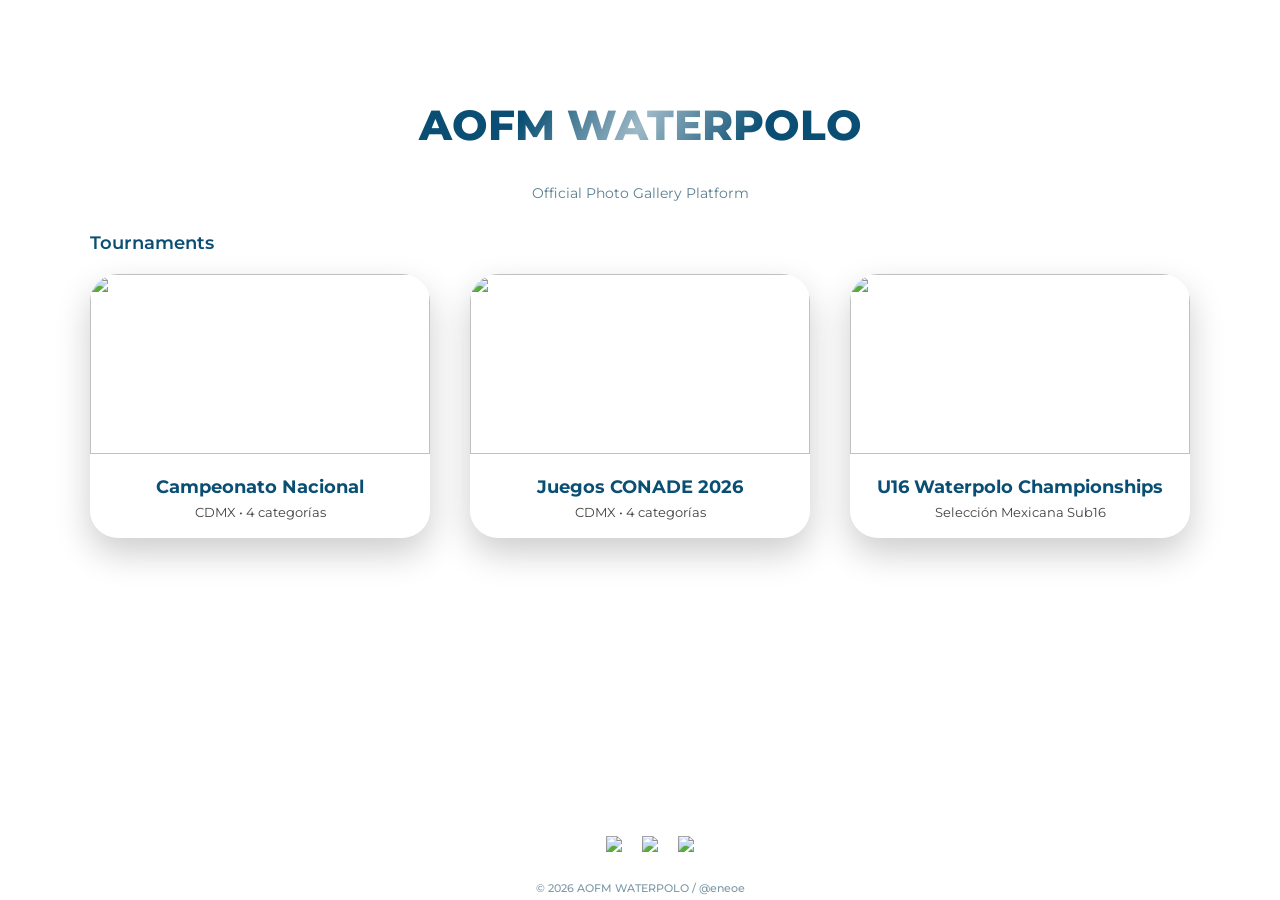
==== index.html @ 0364b386 "Add files via upload" ====
<!DOCTYPE html>

<html lang="es">
<head>
<meta charset="utf-8"/>
<meta content="width=device-width, initial-scale=1.0" name="viewport"/>
<title>AOFM Waterpolo</title>
<link href="https://fonts.googleapis.com/css2?family=Montserrat:wght@300;400;600;800&amp;display=swap" rel="stylesheet"/>
<style>

body{
  margin:0;
  font-family:'Montserrat',sans-serif;

  background:
    linear-gradient(rgba(255,255,255,0.25), rgba(255,255,255,0.15)),
    url('background.png');

  background-size:cover;
  background-position:center;
  background-attachment:fixed;
}

/* HEADER */
.header{
  text-align:center;
  padding:80px 20px 10px;
}

.title{
  display:inline-block;
  font-size:42px;
  font-weight:800;
  color:#0a4f73;
  padding:18px 60px;

  background:rgba(255,255,255,0.25);
  backdrop-filter:blur(25px);

  border-radius:30px;
  border:1px solid rgba(255,255,255,0.6);

  position:relative;
  overflow:hidden;
}

.title::before{
  content:"";
  position:absolute;
  inset:0;
  background:linear-gradient(120deg,transparent 30%,rgba(255,255,255,0.6) 50%,transparent 70%);
  animation:wave 3s infinite linear;
}

@keyframes wave{
  0%{transform:translateX(-100%)}
  100%{transform:translateX(100%)}
}

.subtitle{
  margin-top:10px;
  font-size:14px;
  color:#5c7f91;
}

/* TOURNAMENTS TITLE (LEFT ALIGNED) */
.section-title{
  max-width:1100px;
  margin:20px auto 0;
  padding:0 20px;

  font-size:18px;
  font-weight:600;
  color:#0a4f73;

  text-align:left;
}

/* GRID */
.grid{
  display:grid;
  grid-template-columns:repeat(auto-fit, minmax(260px, 1fr));
  gap:40px;

  max-width:1100px;
  margin:0 auto;

  padding:20px 20px 140px;
}

/* CARDS */
.card{
  text-decoration:none;
  color:inherit;

  border-radius:28px;
  overflow:hidden;

  background:rgba(255,255,255,0.40);
  backdrop-filter:blur(12px);

  box-shadow:
    0 15px 35px rgba(0,0,0,0.2),
    inset 0 1px 4px rgba(255,255,255,0.5);

  transition:0.35s;
}

.card:hover{
  transform:translateY(-8px) scale(1.02);
}

.card img{
  width:100%;
  height:180px;
  object-fit:cover;
}

.card-content{
  padding:18px;
  text-align:center;
}

.card-content h3{
  margin:0;
  font-size:18px;
  color:#0a4f73;
}

.card-content p{
  margin:6px 0 0;
  font-size:13px;
  opacity:0.75;
}

/* FOOTER BAND */
.footer{
  position:fixed;
  bottom:30px; /* 👈 pushes band UP */
  width:100%;

  text-align:center;
  padding:14px 10px;

  background:rgba(255,255,255,0.55);
  backdrop-filter:blur(12px);
}

.footer img{
  height:34px;
  margin:0 8px;
}

/* 👇 TEXT BELOW THE BAND */
.copyright{
  position:fixed;
  bottom:5px;

  width:100%;
  text-align:center;

  font-size:11px; /* 👈 smaller */
  font-weight:500;

  color:#5c7f91;
  opacity:0.8;
}

/* LOGOS */
.footer img{
  height:34px;
  margin:0 8px;
}


/* MOBILE */
@media (max-width:600px){

  body{
    background-attachment:scroll;
  }

  .title{
    font-size:28px;
    padding:14px 30px;
  }

  .grid{
    gap:25px;
  }

}

</style>
</head>
<body>
<div class="header">
<div class="title">AOFM WATERPOLO</div>
<div class="subtitle">Official Photo Gallery Platform</div>
</div>
<div class="section-title">Tournaments</div>
<div class="grid">
<a class="card" href="campeonato2026.html">
<img src="waterpolo.jpg"/>
<div class="card-content">
<h3>Campeonato Nacional</h3>
<p>CDMX • 4 categorías</p>
</div>
</a>
<a class="card" href="conade2026.html">
<img src="polo_conade.png"/>
<div class="card-content">
<h3>Juegos CONADE 2026</h3>
<p>CDMX • 4 categorías</p>
</div>
</a>
<a class="card" href="#">
<img src="championship_cover.png"/>
<div class="card-content">
<h3>U16 Waterpolo Championships</h3>
<p>Selección Mexicana Sub16</p>
</div>
</a>
</div>
<div class="footer">
<div class="footer-logos">
<img src="logo-aofm.png"/>
<img src="logo-club.png"/>
<img src="logo-olimpicos.png"/>
</div>
</div>
<div class="copyright">
  © 2026 AOFM WATERPOLO / @eneoe
</div>
</body>
</html>
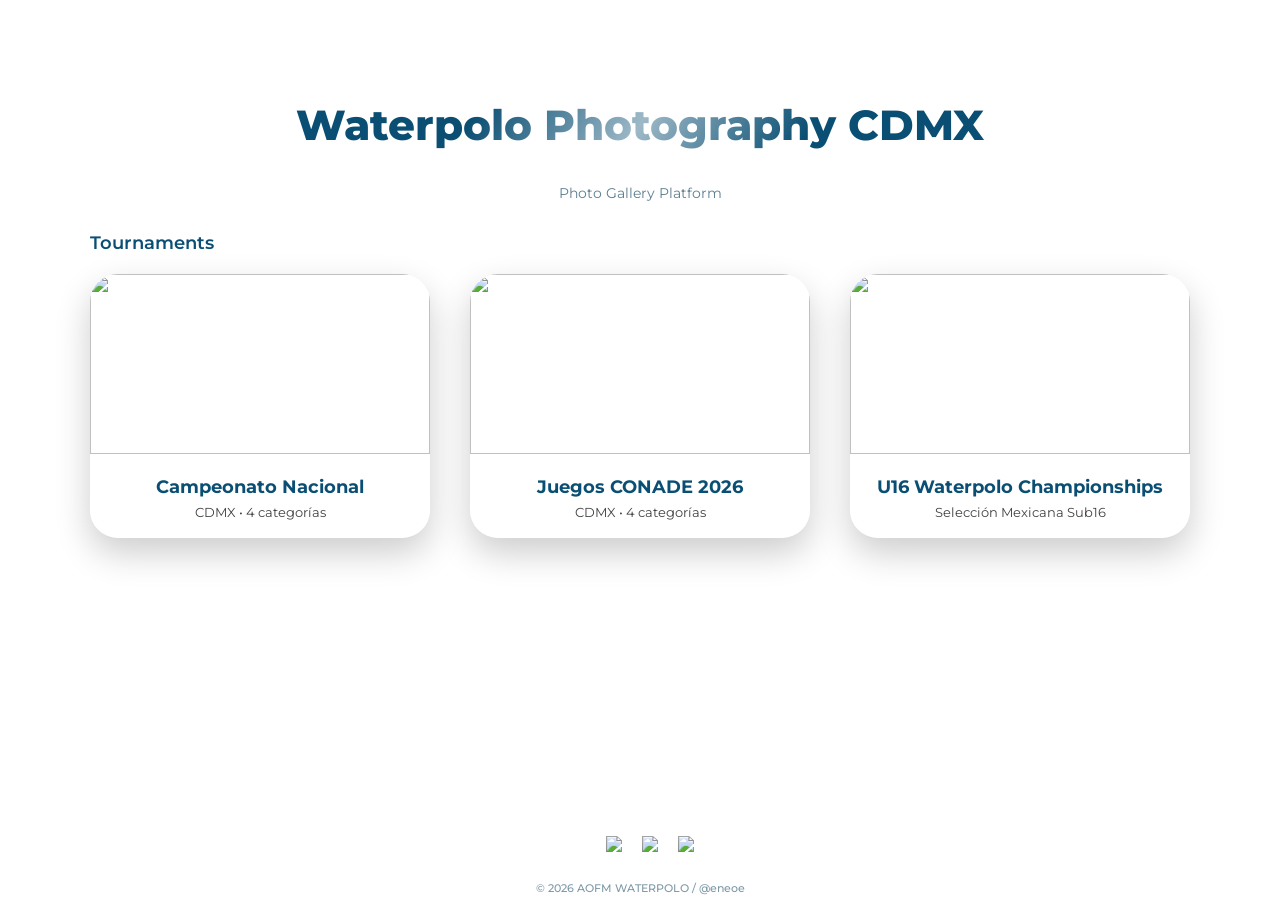
==== commit 804edc97: "Update index.html" ====
--- a/index.html
+++ b/index.html
@@ -4,7 +4,7 @@
 <head>
 <meta charset="utf-8"/>
 <meta content="width=device-width, initial-scale=1.0" name="viewport"/>
-<title>AOFM Waterpolo</title>
+<title>Waterpolo Photography CDMX</title>
 <link href="https://fonts.googleapis.com/css2?family=Montserrat:wght@300;400;600;800&amp;display=swap" rel="stylesheet"/>
 <style>
 
@@ -195,8 +195,8 @@
 </head>
 <body>
 <div class="header">
-<div class="title">AOFM WATERPOLO</div>
-<div class="subtitle">Official Photo Gallery Platform</div>
+<div class="title">Waterpolo Photography CDMX</div>
+<div class="subtitle">Photo Gallery Platform</div>
 </div>
 <div class="section-title">Tournaments</div>
 <div class="grid">
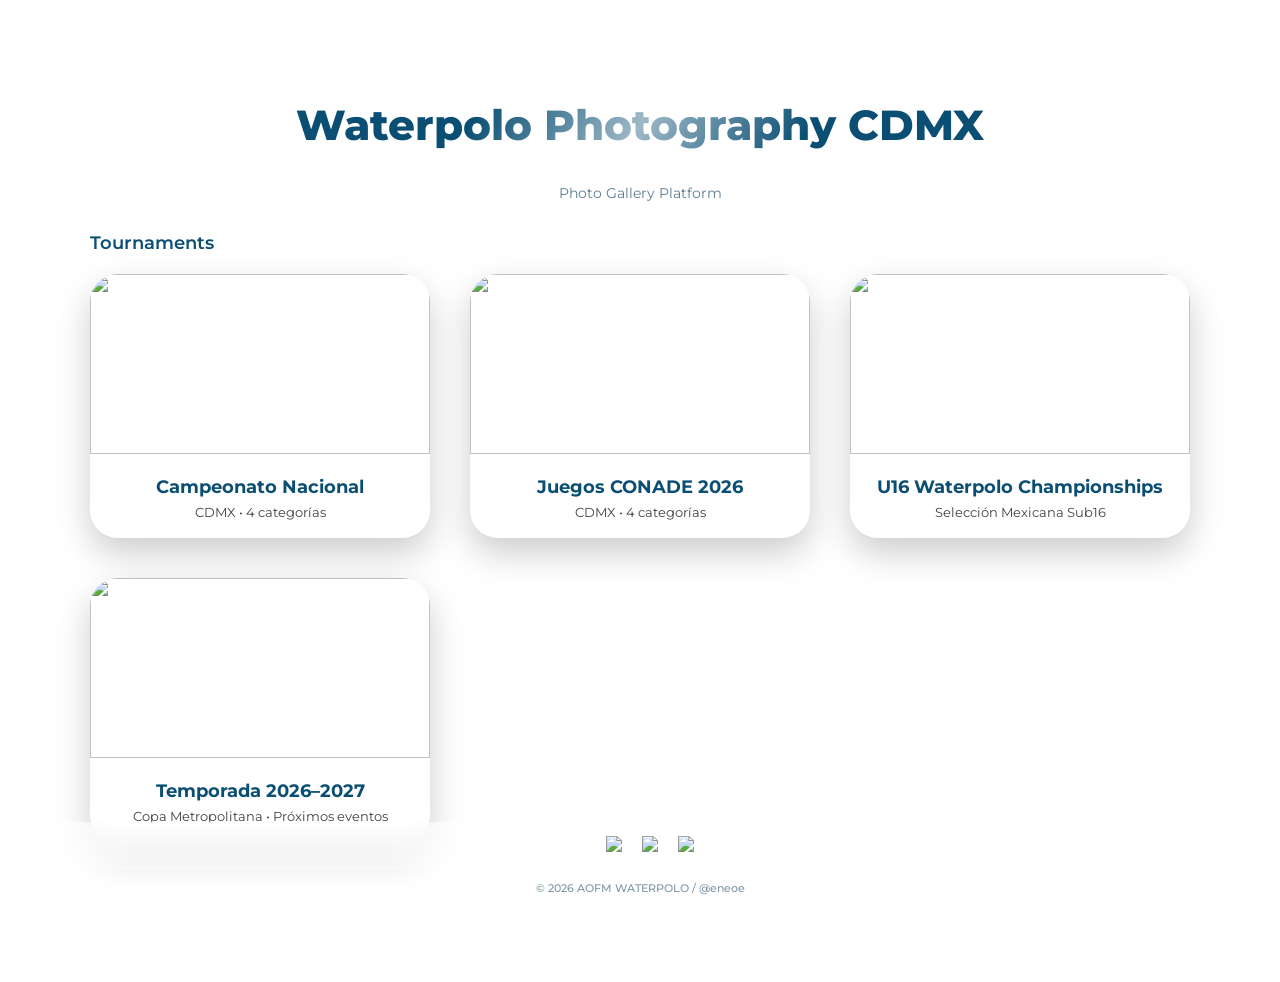
==== commit a228e4cb: "feat(home): add 2026-2027 season" ====
--- a/index.html
+++ b/index.html
@@ -136,7 +136,7 @@
 /* FOOTER BAND */
 .footer{
   position:fixed;
-  bottom:30px; /* 👈 pushes band UP */
+  bottom:30px;
   width:100%;
 
   text-align:center;
@@ -151,7 +151,7 @@
   margin:0 8px;
 }
 
-/* 👇 TEXT BELOW THE BAND */
+/* TEXT BELOW THE BAND */
 .copyright{
   position:fixed;
   bottom:5px;
@@ -159,7 +159,7 @@
   width:100%;
   text-align:center;
 
-  font-size:11px; /* 👈 smaller */
+  font-size:11px;
   font-weight:500;
 
   color:#5c7f91;
@@ -194,12 +194,16 @@
 </style>
 </head>
 <body>
+
 <div class="header">
 <div class="title">Waterpolo Photography CDMX</div>
 <div class="subtitle">Photo Gallery Platform</div>
 </div>
+
 <div class="section-title">Tournaments</div>
+
 <div class="grid">
+
 <a class="card" href="campeonato2026.html">
 <img src="waterpolo.jpg"/>
 <div class="card-content">
@@ -207,6 +211,7 @@
 <p>CDMX • 4 categorías</p>
 </div>
 </a>
+
 <a class="card" href="conade2026.html">
 <img src="polo_conade.png"/>
 <div class="card-content">
@@ -214,14 +219,25 @@
 <p>CDMX • 4 categorías</p>
 </div>
 </a>
-<a class="card" href="#">
+
+<a class="card" href="gallery.html?t=WORLD2026&cat=U16">
 <img src="championship_cover.png"/>
 <div class="card-content">
 <h3>U16 Waterpolo Championships</h3>
 <p>Selección Mexicana Sub16</p>
 </div>
 </a>
-</div>
+
+<a class="card" href="temporada2026-2027.html">
+<img src="waterpolo.jpg"/>
+<div class="card-content">
+<h3>Temporada 2026–2027</h3>
+<p>Copa Metropolitana • Próximos eventos</p>
+</div>
+</a>
+
+</div>
+
 <div class="footer">
 <div class="footer-logos">
 <img src="logo-aofm.png"/>
@@ -229,8 +245,10 @@
 <img src="logo-olimpicos.png"/>
 </div>
 </div>
+
 <div class="copyright">
   © 2026 AOFM WATERPOLO / @eneoe
 </div>
+
 </body>
-</html>
+</html>
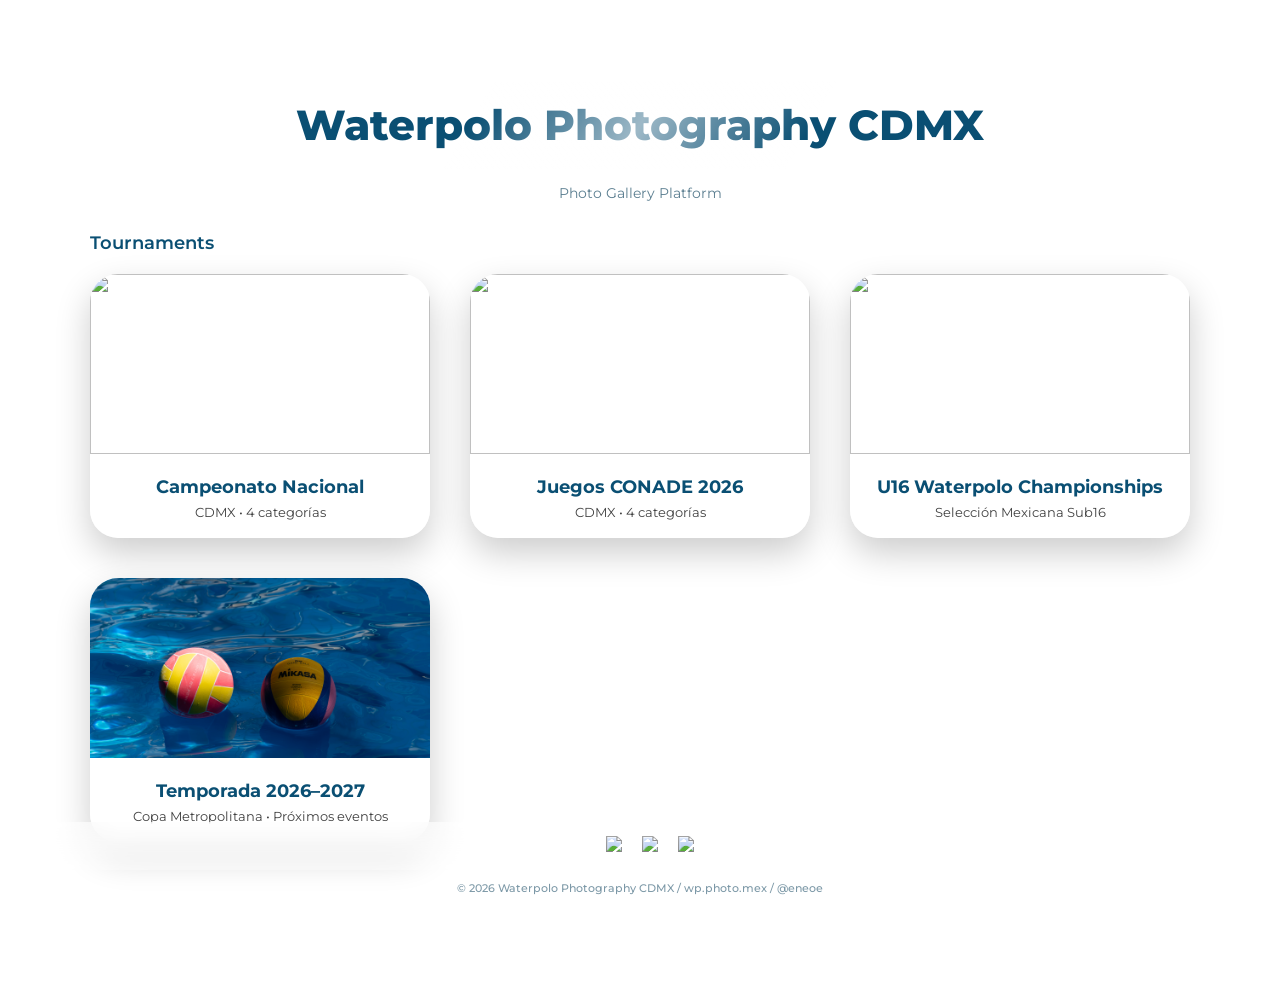
==== commit 7c5241f4: "Change image and copyright details in index.html Updated image source and copyright information." ====
--- a/index.html
+++ b/index.html
@@ -229,7 +229,7 @@
 </a>
 
 <a class="card" href="temporada2026-2027.html">
-<img src="waterpolo.jpg"/>
+<img src="Balls.jpg"/>
 <div class="card-content">
 <h3>Temporada 2026–2027</h3>
 <p>Copa Metropolitana • Próximos eventos</p>
@@ -247,8 +247,9 @@
 </div>
 
 <div class="copyright">
-  © 2026 AOFM WATERPOLO / @eneoe
+  © 2026 Waterpolo Photography CDMX / wp.photo.mex
+ / @eneoe
 </div>
 
 </body>
-</html>+</html>
